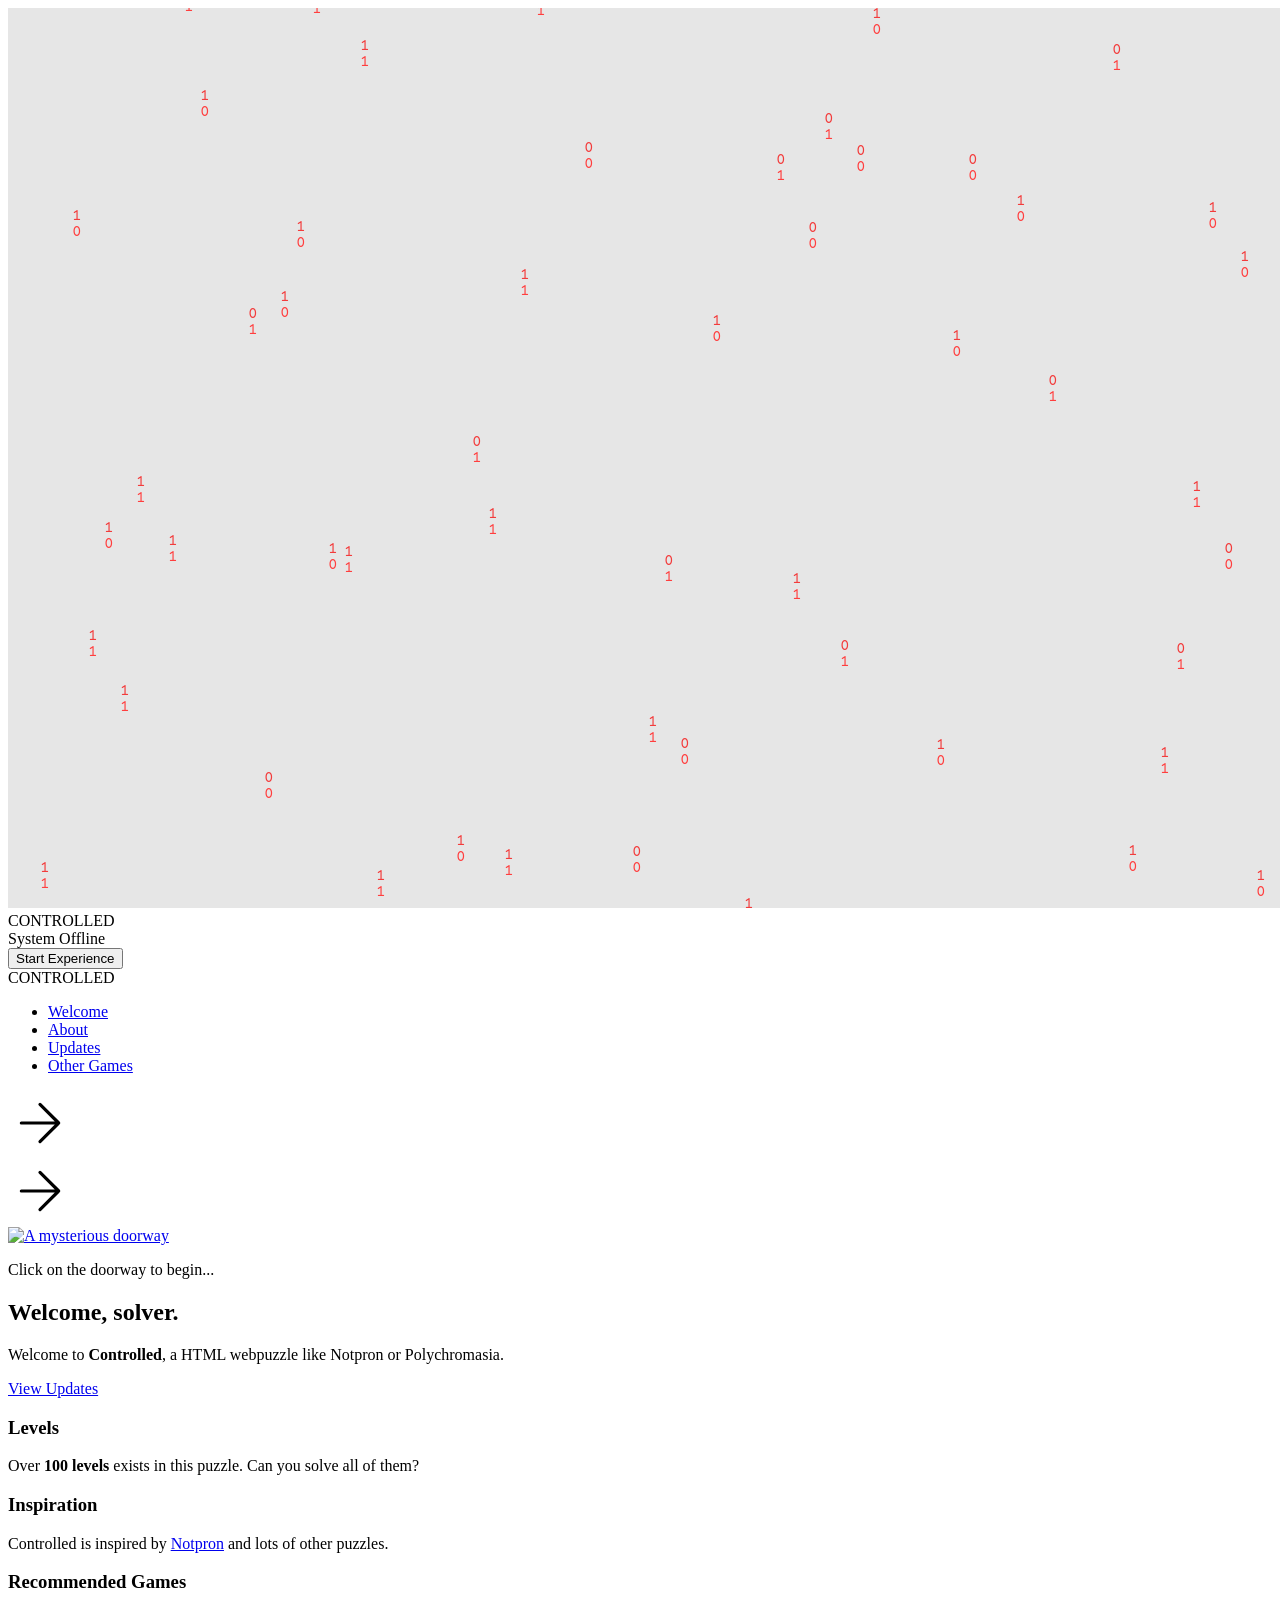
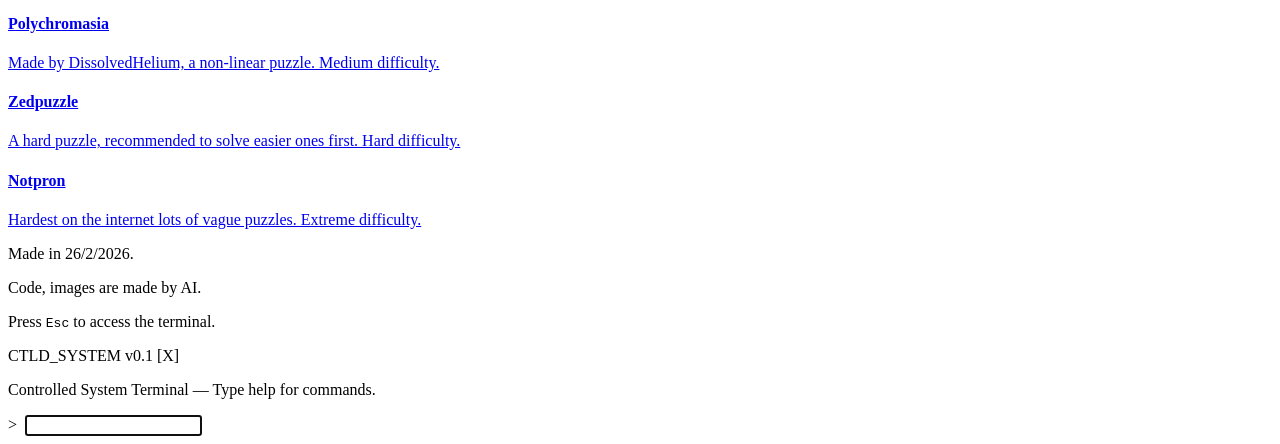
==== index.html @ 227273ed "New favicon" ====
<!DOCTYPE html>
<html lang="en">

<head>
    <meta charset="UTF-8">
    <meta name="viewport" content="width=device-width, initial-scale=1.0">
    <title>Controlled</title>
    <meta name="description"
        content="A browser-based riddle game inspired by Notpron. 100+ levels of pure logic and mystery.">
    <link rel="preconnect" href="https://fonts.googleapis.com">
    <link rel="preconnect" href="https://fonts.gstatic.com" crossorigin>
    <link
        href="https://fonts.googleapis.com/css2?family=Courier+Prime:wght@400;700&family=Outfit:wght@300;400;600;800&family=Share+Tech+Mono&display=swap"
        rel="stylesheet">
    <link rel="stylesheet" href="style.css">
    <link rel="icon" type="image/png" href="favicon-ctld.png">
</head>

<body>
    <div class="loader-wrapper">
        <canvas id="matrix-canvas"></canvas>
        <div class="loader-content">
            <div class="loader-logo">CONTROLLED</div>
            <div class="loader-status">System Offline</div>
            <button id="init-button">Start Experience</button>
        </div>
    </div>

    <div class="scanlines"></div>
    <div class="noise"></div>
    <div class="vignette"></div>
    <div class="fog-wrapper">
        <div class="fog-layer layer1"></div>
        <div class="fog-layer layer2"></div>
    </div>
    <div class="site-background"></div>
    <div class="spotlight"></div>
    <div class="custom-cursor">
        <div class="cursor-dot"></div>
        <div class="cursor-ring"></div>
    </div>

    <header>
        <nav class="glass">
            <div class="logo glitch-hover">CONTROLLED</div>
            <ul>
                <li><a href="#welcome">Welcome</a></li>
                <li><a href="#about">About</a></li>
                <li><a href="updates.html">Updates</a></li>
                <li><a href="#other-games">Other Games</a></li>
                <li id="nav-profile" class="nav-profile"
                    style="display: none; color: var(--primary-color); font-weight: bold; margin-left: 20px;"></li>
            </ul>
        </nav>
    </header>

    <main>

        <section id="entrance" class="doorway-section">
            <div class="doorway-container">
                <div class="door-frame">
                    <div class="side-arrow left">
                        <svg width="64" height="64" viewBox="0 0 24 24" fill="none" stroke="currentColor"
                            stroke-width="1.2" stroke-linecap="round" stroke-linejoin="round">
                            <path d="M5 12h14M12 5l7 7-7 7" />
                        </svg>
                    </div>
                    <div class="side-arrow right">
                        <svg width="64" height="64" viewBox="0 0 24 24" fill="none" stroke="currentColor"
                            stroke-width="1.2" stroke-linecap="round" stroke-linejoin="round">
                            <path d="M5 12h14M12 5l7 7-7 7" />
                        </svg>
                    </div>
                    <a href="level1/index.html" class="door-link">
                        <img src="doorway.png" alt="A mysterious doorway" class="doorway-img">
                        <div class="door-glow"></div>
                    </a>
                </div>
                <p class="doorway-hint">Click on the doorway to begin...</p>
            </div>
        </section>


        <div class="info-wrapper">
            <section id="welcome" class="info-card glass reveal">
                <h2 class="glitch-hover">Welcome, solver.</h2>
                <p>Welcome to <strong>Controlled</strong>, a HTML webpuzzle like Notpron or Polychromasia.</p>
                <div class="welcome-actions">
                    <a href="updates.html" class="btn-secondary small">View Updates</a>
                </div>
            </section>

            <section id="about" class="info-grid">
                <div class="info-card glass reveal">

                    <h3> Levels</h3>
                    <p> Over <strong>100 levels</strong> exists in this puzzle. Can you solve all of them?</p>
                </div>
                <div class="info-card glass reveal">
                    <h3>Inspiration</h3>
                    <p>Controlled is inspired by <a href="https://notpron.com">Notpron</a> and lots of other puzzles.
                    </p>
                </div>
            </section>

            <section id="other-games" class="info-card glass reveal">
                <h3>Recommended Games</h3>
                <div class="games-grid">
                    <a href="https://polychromasia.surge.sh" target="_blank" class="game-item glass">
                        <h4>Polychromasia</h4>
                        <p>Made by DissolvedHelium, a non-linear puzzle. Medium difficulty. </p>
                    </a>
                    <a href="https://zedpuzzle.neocities.org" target="_blank" class="game-item glass">
                        <h4>Zedpuzzle</h4>
                        <p>A hard puzzle, recommended to solve easier ones first. Hard difficulty.</p>
                    </a>
                    <a href="https://notpron.com" target="_blank" class="game-item glass">
                        <h4>Notpron</h4>
                        <p>Hardest on the internet lots of vague puzzles. Extreme difficulty. </p>
                    </a>
                </div>
            </section>
        </div>
    </main>

    <footer class="glass">
        <p> Made in 26/2/2026. </p>
        <p> Code, images are made by AI. </p>
        <p class="terminal-hint">Press <kbd>Esc</kbd> to access the terminal.</p>
    </footer>

    <div id="terminal-overlay" class="terminal-overlay">
        <div class="terminal-window glass">
            <div class="terminal-scanner scan-v-down"></div>
            <div class="terminal-scanner scan-v-up"></div>
            <div class="terminal-scanner scan-h-right"></div>
            <div class="terminal-scanner scan-h-left"></div>
            <div class="terminal-header">
                <span class="terminal-title">CTLD_SYSTEM v0.1</span>
                <span class="terminal-close" id="terminal-close">[X]</span>
            </div>
            <div class="terminal-body" id="terminal-body">
                <p class="terminal-line system">Controlled System Terminal — Type <span class="cmd">help</span> for
                    commands.
                </p>
            </div>
            <div class="terminal-input-row">
                <span class="terminal-prompt">>&nbsp;</span>
                <input type="text" id="terminal-input" class="terminal-input" autocomplete="off" spellcheck="false"
                    autofocus>
            </div>
        </div>
    </div>

    <script src="script.js"></script>
</body>

</html>
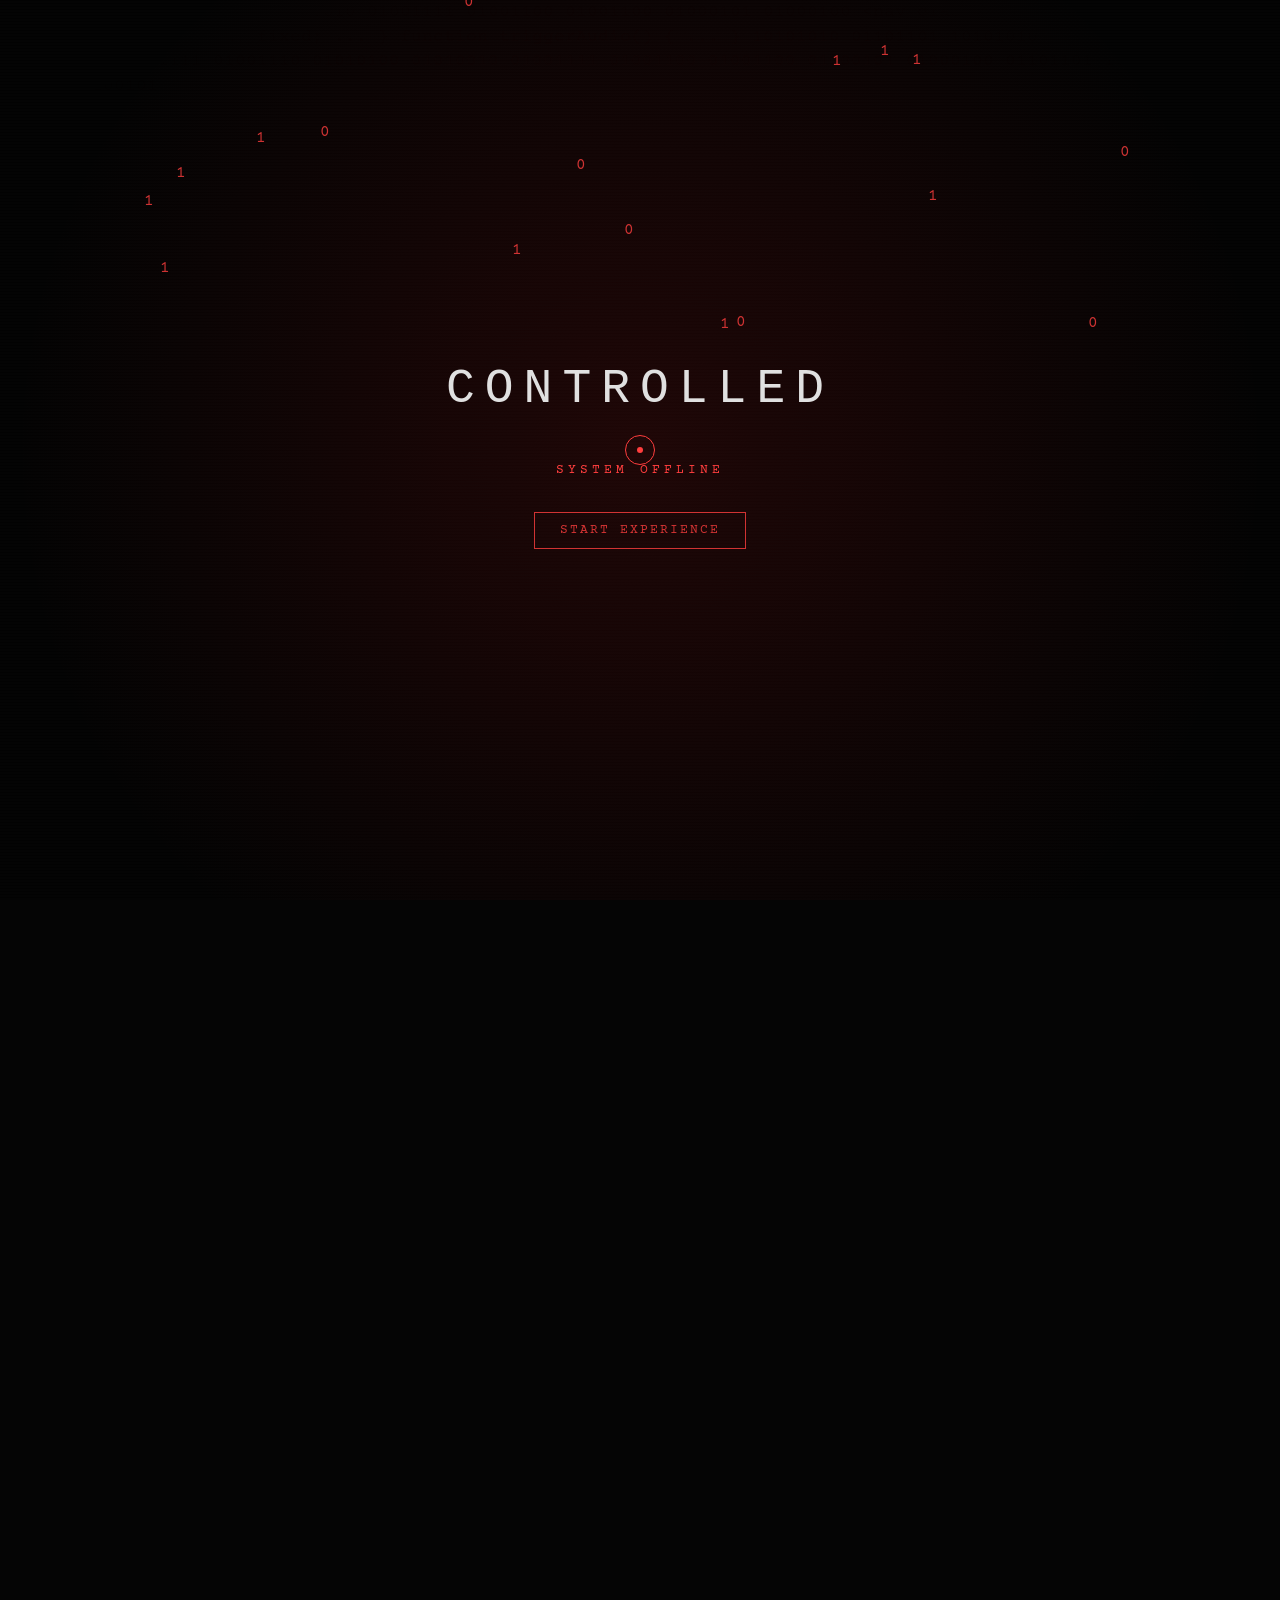
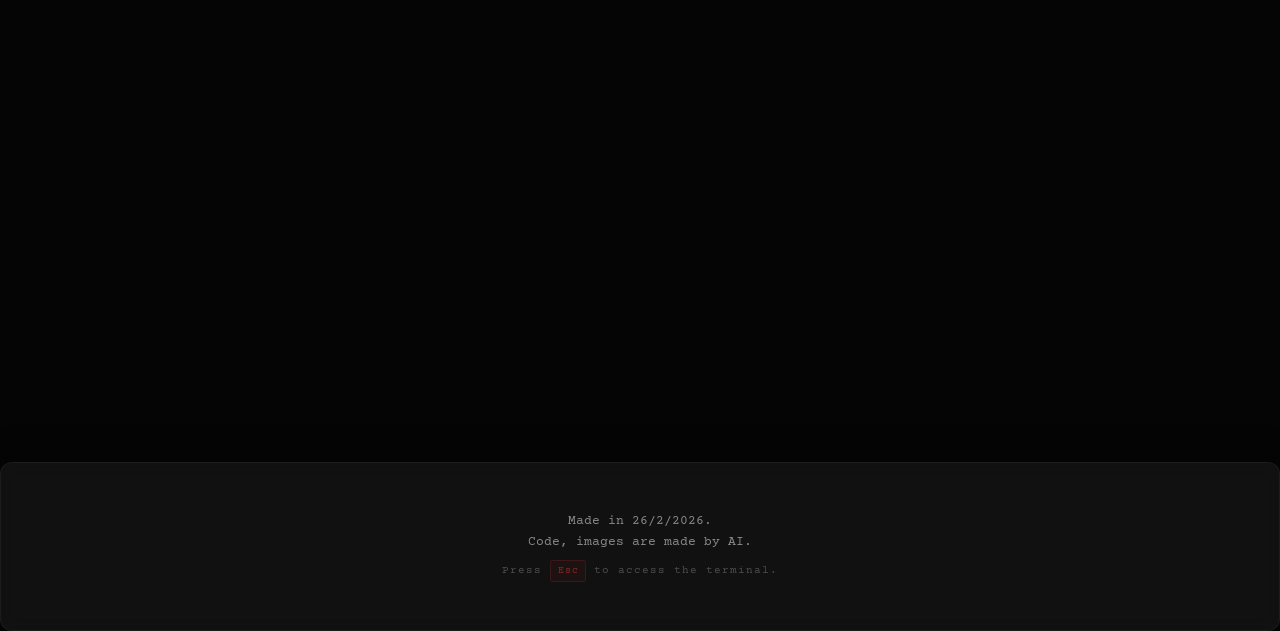
==== commit 65ef8966: "New door + new command" ====
--- a/index.html
+++ b/index.html
@@ -72,7 +72,7 @@
                         </svg>
                     </div>
                     <a href="level1/index.html" class="door-link">
-                        <img src="doorway.png" alt="A mysterious doorway" class="doorway-img">
+                        <img src="doorway-ctld.png" alt="Controlled System Portal" class="doorway-img">
                         <div class="door-glow"></div>
                     </a>
                 </div>
--- a/style.css
+++ b/style.css
@@ -0,0 +1,1194 @@
+:root {
+    --primary-color: #ff3e3e;
+    --accent-color: #ffcc00;
+    --bg-dark: #050505;
+    --glass-bg: rgba(20, 20, 20, 0.8);
+    --glass-border: rgba(255, 255, 255, 0.05);
+    --text-main: #e0e0e0;
+    --text-dim: #888888;
+    --font-outfit: 'Outfit', sans-serif;
+    --font-mono: 'Courier Prime', monospace;
+    --font-tech: 'Share Tech Mono', monospace;
+}
+
+::-webkit-scrollbar {
+    width: 6px;
+    height: 6px;
+}
+
+::-webkit-scrollbar-track {
+    background: #010101;
+}
+
+::-webkit-scrollbar-thumb {
+    background: var(--primary-color);
+    border-radius: 0px;
+    border: 1px solid #010101;
+}
+
+::-webkit-scrollbar-thumb:hover {
+    background: #ff5e5e;
+    box-shadow: 0 0 5px var(--primary-color);
+}
+
+* {
+    scrollbar-width: thin;
+    scrollbar-color: var(--primary-color) #010101;
+}
+
+
+#matrix-canvas {
+    position: absolute;
+    top: 0;
+    left: 0;
+    width: 100%;
+    height: 100%;
+    z-index: 1;
+    opacity: 0.8;
+    pointer-events: none;
+}
+
+* {
+    margin: 0;
+    padding: 0;
+    box-sizing: border-box;
+}
+
+html,
+body {
+    min-height: 100vh;
+}
+
+body {
+    margin: 0;
+    overflow-x: hidden;
+    overflow-y: auto;
+    background: var(--bg-dark);
+    color: var(--text-main);
+    font-family: var(--font-outfit);
+    scrollbar-width: thin;
+    scrollbar-color: var(--primary-color) transparent;
+    line-height: 1.6;
+    cursor: none;
+}
+
+body.loading,
+html.loading {
+    overflow: hidden !important;
+}
+
+a,
+button,
+[role="button"],
+.game-item,
+.door-link {
+    cursor: none !important;
+}
+
+@media (pointer: coarse) {
+    body {
+        cursor: auto;
+    }
+
+    .custom-cursor,
+    .spotlight {
+        display: none !important;
+    }
+}
+
+.vignette {
+    position: fixed;
+    top: 0;
+    left: 0;
+    width: 100%;
+    height: 100%;
+    background: radial-gradient(circle, transparent 20%, rgba(0, 0, 0, 0.7) 100%);
+    pointer-events: none;
+    z-index: 50;
+}
+
+.scanlines {
+    position: fixed;
+    top: 0;
+    left: 0;
+    width: 100%;
+    height: 100%;
+    background: linear-gradient(rgba(18, 16, 16, 0) 50%, rgba(0, 0, 0, 0.25) 50%), linear-gradient(90deg, rgba(255, 0, 0, 0.06), rgba(0, 255, 0, 0.02), rgba(0, 0, 255, 0.06));
+    z-index: 55;
+    background-size: 100% 2px, 3px 100%;
+    pointer-events: none;
+}
+
+.noise {
+    position: fixed;
+    top: 0;
+    left: 0;
+    width: 100%;
+    height: 100%;
+    background: url("data:image/svg+xml,%3Csvg viewBox='0 0 400 400' xmlns='http://www.w3.org/2000/svg'%3E%3Cfilter id='noiseFilter'%3E%3CfeTurbulence type='fractalNoise' baseFrequency='0.75' numOctaves='3' stitchTiles='stitch'/%3E%3C/filter%3E%3Crect width='100%25' height='100%25' filter='url(%23noiseFilter)'/%3E%3C/svg%3E");
+    opacity: 0.05;
+    pointer-events: none;
+    z-index: 55;
+}
+
+.fog-wrapper {
+    position: fixed;
+    top: 0;
+    left: 0;
+    width: 100%;
+    height: 100%;
+    overflow: hidden;
+    pointer-events: none;
+    z-index: 0;
+}
+
+.fog-layer {
+    position: absolute;
+    top: 0;
+    left: 0;
+    width: 200%;
+    height: 100%;
+    background: url("data:image/svg+xml,%3Csvg viewBox='0 0 800 400' xmlns='http://www.w3.org/2000/svg'%3E%3Cfilter id='fogFilter'%3E%3CfeTurbulence type='fractalNoise' baseFrequency='0.01 0.005' numOctaves='3' seed='10'/%3E%3CfeColorMatrix values='0 0 0 0 0.8 0 0 0 0 0.8 0 0 0 0 0.8 0 0 0 0.6 0'/%3E%3C/filter%3E%3Crect width='100%25' height='100%25' filter='url(%23fogFilter)' fill='white'/%3E%3C/svg%3E");
+    background-repeat: repeat-x;
+    opacity: 0.5;
+}
+
+.layer1 {
+    animation: fogMove 60s linear infinite;
+    filter: blur(5px);
+}
+
+.layer2 {
+    animation: fogMove 90s linear infinite reverse;
+    opacity: 0.1;
+    filter: blur(8px);
+    top: -10%;
+}
+
+@keyframes fogMove {
+    from {
+        transform: translateX(0);
+    }
+
+    to {
+        transform: translateX(-50%);
+    }
+}
+
+.loader-wrapper {
+    position: fixed;
+    top: 0;
+    left: 0;
+    width: 100%;
+    height: 100%;
+    background: #050505;
+    background-image:
+        radial-gradient(circle at 50% 50%, rgba(200, 30, 30, 0.15), transparent 80%),
+        linear-gradient(rgba(0, 0, 0, 0.3) 1px, transparent 1px);
+    background-size: 100% 100%, 100% 3px;
+    display: flex;
+    flex-direction: column;
+    justify-content: center;
+    align-items: center;
+    z-index: 10000;
+    opacity: 1;
+    visibility: visible;
+    transition: opacity 1s cubic-bezier(0.19, 1, 0.22, 1), visibility 1s;
+    overflow: hidden;
+}
+
+.loader-wrapper.hidden {
+    opacity: 0;
+    visibility: hidden;
+    pointer-events: none;
+}
+
+.loader-wrapper::before {
+    content: '01000011 01001111 01001110 01010100 01010010 01001111 01001100 01001100 01000101 01000100 <nav class="glass"> console.log("Controlled: Level 0") .site-background { position: fixed; ... } function triggerAudio() { ... } 10101010 01101101 10101010 01010101 11001100 10101010 01011011 11100101 01000011 01001111 01001110 01010100 01010010 01001111 01001100 01001100 01000101 01000100 01101101 10101010 01010101 11001100 10101010 01011011 11100101';
+    position: absolute;
+    top: 0;
+    left: -10%;
+    width: 120%;
+    height: 300%;
+    font-family: var(--font-mono);
+    font-size: 1.1rem;
+    color: rgba(255, 62, 62, 0.12);
+    line-height: 1.4;
+    white-space: pre-wrap;
+    word-break: break-all;
+    pointer-events: none;
+    z-index: 1;
+    animation: codeRain 25s linear infinite;
+    mask-image: radial-gradient(circle at center, black, transparent 90%);
+    -webkit-mask-image: radial-gradient(circle at center, black, transparent 90%);
+}
+
+.loader-wrapper::after {
+    content: 'const loader = document.querySelector(".loader-wrapper"); status.textContent = statuses[statusIdx]; audioCtx = new AudioContext(); radial-gradient(circle at center, rgba(30, 10, 10, 0.9) 0%, rgba(5, 5, 5, 1) 100%) @keyframes glitch { 0% { transform: translate(0); } }';
+    position: absolute;
+    top: -100%;
+    right: -10%;
+    width: 50%;
+    height: 300%;
+    font-family: var(--font-mono);
+    font-size: 0.9rem;
+    color: rgba(255, 62, 62, 0.08);
+    line-height: 1.2;
+    white-space: pre-wrap;
+    word-break: break-all;
+    pointer-events: none;
+    z-index: 2;
+    animation: codeRainReverse 40s linear infinite;
+    opacity: 0.6;
+}
+
+.loader-content {
+    position: relative;
+    z-index: 10;
+    text-align: center;
+}
+
+@keyframes dataStream {
+    from {
+        transform: translateY(0);
+    }
+
+    to {
+        transform: translateY(-50%);
+    }
+}
+
+@keyframes scanner {
+
+    0%,
+    100% {
+        transform: translate(-50%, -50%) rotate(45deg) translateY(-15%);
+    }
+
+    50% {
+        transform: translate(-50%, -50%) rotate(45deg) translateY(15%);
+    }
+}
+
+.loader-content {
+    text-align: center;
+    position: relative;
+    z-index: 10;
+}
+
+.loader-logo {
+    font-size: 3rem;
+    font-weight: 400;
+    margin-bottom: 2rem;
+    font-family: var(--font-tech);
+    letter-spacing: 10px;
+    color: var(--text-main);
+    text-transform: uppercase;
+}
+
+.loader-logo span {
+    color: #000;
+    background: var(--primary-color);
+    padding: 0 5px;
+}
+
+.loader-status {
+    font-family: var(--font-mono);
+    color: var(--primary-color);
+    font-size: 0.8rem;
+    letter-spacing: 4px;
+    text-transform: uppercase;
+    margin-bottom: 2rem;
+}
+
+#init-button {
+    background: transparent;
+    border: 1px solid var(--primary-color);
+    color: var(--primary-color);
+    padding: 10px 25px;
+    font-family: var(--font-mono);
+    text-transform: uppercase;
+    letter-spacing: 2px;
+    cursor: none;
+    transition: all 0.3s;
+    opacity: 0.8;
+}
+
+#init-button:hover {
+    background: var(--primary-color);
+    color: #000;
+    box-shadow: 0 0 20px rgba(255, 62, 62, 0.4);
+    opacity: 1;
+}
+
+.loader-status.blink-anim {
+    animation: blink 1s step-end infinite;
+}
+
+@keyframes blink {
+    50% {
+        opacity: 0;
+    }
+}
+
+.site-background {
+    position: fixed;
+    top: 0;
+    left: 0;
+    width: 100%;
+    height: 100%;
+    background:
+        linear-gradient(rgba(0, 0, 0, 0.4), rgba(0, 0, 0, 0.4)),
+        url('site-bg-ctld.png') center center fixed;
+    background-size: cover;
+    opacity: 1;
+    z-index: -5;
+    transition: opacity 2s ease-in-out;
+}
+
+
+.glass {
+    background: var(--glass-bg);
+    backdrop-filter: blur(10px);
+    -webkit-backdrop-filter: blur(10px);
+    border: 1px solid var(--glass-border);
+    border-radius: 12px;
+    box-shadow: 0 10px 40px rgba(0, 0, 0, 0.5);
+}
+
+
+header {
+    padding: 1.5rem 5%;
+    position: fixed;
+    width: 100%;
+    z-index: 100;
+}
+
+nav {
+    display: flex;
+    justify-content: space-between;
+    align-items: center;
+    padding: 0.8rem 2rem;
+}
+
+.logo {
+    font-family: 'Share Tech Mono', monospace;
+    font-size: 1.8rem;
+    font-weight: 400;
+    letter-spacing: 1px;
+    text-transform: uppercase;
+    color: var(--text-main);
+}
+
+.logo span {
+    color: var(--primary-color);
+}
+
+nav ul {
+    display: flex;
+    list-style: none;
+    gap: 2rem;
+}
+
+nav ul li a {
+    text-decoration: none;
+    color: var(--text-dim);
+    font-size: 0.9rem;
+    font-weight: 600;
+    text-transform: uppercase;
+    transition: color 0.3s ease;
+}
+
+nav ul li a:hover,
+nav ul li a.active-page {
+    color: var(--text-main);
+    border-bottom: 2px solid var(--primary-color);
+}
+
+
+.sub-page {
+    padding-top: 140px;
+    min-height: 100vh;
+    position: relative;
+    z-index: 70;
+}
+
+main {
+    position: relative;
+    z-index: 70;
+}
+
+
+.doorway-section {
+    min-height: 100vh;
+    display: flex;
+    flex-direction: column;
+    justify-content: center;
+    align-items: center;
+    background: transparent;
+    padding-top: 80px;
+}
+
+.doorway-container {
+    text-align: center;
+    position: relative;
+    max-width: 600px;
+    width: 90%;
+    margin: 0 auto;
+}
+
+.door-frame {
+    display: flex;
+    justify-content: center;
+    align-items: center;
+    position: relative;
+    border: 4px solid rgba(255, 62, 62, 0.2);
+    transition: transform 0.5s cubic-bezier(0.175, 0.885, 0.32, 1.275), border-color 0.5s, box-shadow 0.5s;
+    overflow: visible;
+}
+
+.door-link {
+    display: block;
+    position: relative;
+    cursor: pointer;
+    line-height: 0;
+}
+
+.doorway-img {
+    width: 100%;
+    max-width: 100%;
+    height: auto;
+    display: block;
+    margin: 0 auto;
+    filter: contrast(1.2);
+    transition: filter 0.5s, transform 0.5s;
+}
+
+.door-glow {
+    position: absolute;
+    bottom: 0;
+    left: 50%;
+    transform: translateX(-50%);
+    width: 150px;
+    height: 10px;
+    background: var(--primary-color);
+    filter: blur(20px);
+    opacity: 0;
+    transition: opacity 0.5s;
+}
+
+.door-frame:hover {
+    transform: scale(1.02);
+    border-color: var(--primary-color);
+    box-shadow: 0 0 30px rgba(255, 62, 62, 0.3);
+}
+
+.door-frame:hover .doorway-img {
+    filter: grayscale(0) contrast(1.1);
+    transform: scale(1.05);
+}
+
+.door-frame:hover .door-glow {
+    opacity: 0.6;
+    animation: pulse 2s infinite;
+}
+
+.doorway-hint {
+    margin-top: 2rem;
+    font-family: var(--font-mono);
+    color: var(--text-dim);
+    letter-spacing: 2px;
+    font-size: 0.9rem;
+    text-transform: uppercase;
+}
+
+
+.side-arrow {
+    position: absolute;
+    top: 50%;
+    transform: translateY(-50%);
+    color: var(--primary-color);
+    opacity: 0.6;
+    pointer-events: auto;
+    padding: 50px;
+}
+
+.side-arrow svg {
+    display: block;
+    filter: drop-shadow(0 0 8px var(--primary-color));
+    transition: transform 0.6s cubic-bezier(0.175, 0.885, 0.32, 1.275);
+}
+
+.side-arrow.left {
+    left: -150px;
+    animation: sideGlowLeft 3s infinite ease-in-out;
+}
+
+.side-arrow.right {
+    right: -150px;
+    animation: sideGlowRight 3s infinite ease-in-out;
+}
+
+.side-arrow.right svg {
+    transform: rotate(180deg);
+}
+
+.side-arrow.left:hover svg {
+    transform: rotate(360deg);
+}
+
+.side-arrow.right:hover svg {
+    transform: rotate(540deg);
+}
+
+@keyframes sideGlowLeft {
+
+    0%,
+    100% {
+        opacity: 0.3;
+        transform: translateY(-50%) translate(0, 0) rotate(0deg);
+    }
+
+    50% {
+        opacity: 0.9;
+        transform: translateY(-50%) translate(-10px, 0) rotate(10deg);
+    }
+}
+
+@keyframes sideGlowRight {
+
+    0%,
+    100% {
+        opacity: 0.3;
+        transform: translateY(-50%) translate(0, 0) rotate(0deg);
+    }
+
+    50% {
+        opacity: 0.9;
+        transform: translateY(-50%) translate(10px, 0) rotate(-10deg);
+    }
+}
+
+@keyframes pulse {
+    0% {
+        opacity: 0.4;
+        transform: translateX(-50%) scale(1);
+    }
+
+    50% {
+        opacity: 0.8;
+        transform: translateX(-50%) scale(1.2);
+    }
+
+    100% {
+        opacity: 0.4;
+        transform: translateX(-50%) scale(1);
+    }
+}
+
+
+.info-wrapper {
+    max-width: 900px;
+    margin: 0 auto;
+    padding: 0 5% 100px;
+}
+
+.info-card {
+    padding: 3rem;
+    margin-bottom: 3rem;
+}
+
+.info-card h2,
+.info-card h3 {
+    margin-bottom: 1.5rem;
+    letter-spacing: 1px;
+}
+
+.info-card h2 {
+    color: var(--accent-color);
+    font-size: 2.5rem;
+}
+
+.info-card h3 {
+    color: var(--primary-color);
+    font-size: 1.5rem;
+}
+
+.info-card p {
+    font-size: 1.1rem;
+    color: var(--text-dim);
+    margin-bottom: 1rem;
+}
+
+.welcome-actions {
+    margin-top: 2rem;
+}
+
+.btn-secondary.small {
+    display: inline-block;
+    padding: 0.6rem 1.5rem;
+    font-size: 0.9rem;
+    text-decoration: none;
+    border: 1px solid var(--primary-color);
+    background: rgba(255, 62, 62, 0.1);
+    color: var(--text-main);
+    border-radius: 4px;
+    transition: all 0.3s;
+}
+
+.btn-secondary.small:hover {
+    background: var(--primary-color);
+    box-shadow: 0 0 15px var(--primary-color);
+}
+
+.info-grid {
+    display: grid;
+    grid-template-columns: 1fr 1fr;
+    gap: 2rem;
+    margin-bottom: 3rem;
+}
+
+.log-list {
+    list-style: none;
+}
+
+.log-list li {
+    padding: 0.8rem 0;
+    border-bottom: 1px solid var(--glass-border);
+    font-family: var(--font-mono);
+}
+
+.log-list .date {
+    color: var(--accent-color);
+    margin-right: 1rem;
+}
+
+.games-grid {
+    display: grid;
+    grid-template-columns: repeat(auto-fit, minmax(200px, 1fr));
+    gap: 1.5rem;
+    margin-top: 1rem;
+}
+
+.game-item {
+    padding: 1.5rem;
+    text-align: center;
+    text-decoration: none;
+    color: inherit;
+    display: block;
+    transition: all 0.3s;
+    border: 1px solid transparent;
+}
+
+.game-item:hover {
+    transform: translateY(-5px);
+    background: rgba(255, 255, 255, 0.05);
+    border-color: var(--primary-color);
+    box-shadow: 0 0 10px rgba(255, 62, 62, 0.2);
+}
+
+.game-item h4 {
+    margin-bottom: 0.5rem;
+    font-size: 1rem;
+}
+
+.game-item p {
+    font-size: 0.85rem;
+}
+
+
+footer {
+    padding: 3rem;
+    text-align: center;
+    border-radius: 0;
+    border-left: none;
+    border-right: none;
+    border-bottom: none;
+}
+
+footer p {
+    font-size: 0.8rem;
+    color: var(--text-dim);
+    font-family: var(--font-mono);
+}
+
+
+.reveal {
+    opacity: 0;
+    transform: translateY(20px);
+    transition: all 0.6s ease-out;
+}
+
+.reveal.active {
+    opacity: 1;
+    transform: translateY(0);
+}
+
+.custom-cursor {
+    position: fixed;
+    top: 0;
+    left: 0;
+    width: 100%;
+    height: 100%;
+    pointer-events: none;
+    z-index: 200000;
+    opacity: 1;
+    transition: opacity 0.3s ease;
+}
+
+.cursor-dot {
+    position: absolute;
+    width: 6px;
+    height: 6px;
+    background: var(--primary-color);
+    border-radius: 50%;
+    transform: translate(-50%, -50%);
+    transition: width 0.3s, height 0.3s, background 0.3s;
+}
+
+.cursor-ring {
+    position: absolute;
+    width: 30px;
+    height: 30px;
+    border: 1px solid var(--primary-color);
+    border-radius: 50%;
+    transform: translate(-50%, -50%);
+    transition: width 0.3s, height 0.3s, border-color 0.3s;
+}
+
+.custom-cursor.hovering .cursor-dot {
+    width: 4px;
+    height: 4px;
+    background: var(--accent-color);
+}
+
+.custom-cursor.hovering .cursor-ring {
+    width: 50px;
+    height: 50px;
+    border-color: var(--accent-color);
+    border-width: 2px;
+}
+
+.spotlight {
+    position: fixed;
+    top: 0;
+    left: 0;
+    width: 100%;
+    height: 100%;
+    pointer-events: none;
+    z-index: 150000;
+    opacity: 1;
+    transition: opacity 0.5s;
+}
+
+@keyframes glitch {
+    0% {
+        transform: translate(0);
+        text-shadow: none;
+    }
+
+    20% {
+        transform: translate(-2px, 2px);
+        text-shadow: 2px 0 var(--primary-color), -2px 0 var(--accent-color);
+    }
+
+    40% {
+        transform: translate(-2px, -2px);
+    }
+
+    60% {
+        transform: translate(2px, 2px);
+    }
+
+    80% {
+        transform: translate(2px, -2px);
+    }
+
+    100% {
+        transform: translate(0);
+        text-shadow: none;
+    }
+}
+
+.glitch-hover:hover,
+.glitch-hover.glitch-active {
+    animation: glitch 0.3s infinite;
+}
+
+@keyframes scanlineFlicker {
+
+    0%,
+    95%,
+    100% {
+        opacity: 0.3;
+    }
+
+    96% {
+        opacity: 0.15;
+    }
+
+    97% {
+        opacity: 0.35;
+    }
+
+    98% {
+        opacity: 0.1;
+    }
+
+    99% {
+        opacity: 0.4;
+    }
+}
+
+.scanlines {
+    animation: scanlineFlicker 8s steps(1) infinite;
+}
+
+.door-frame:hover .door-glow {
+    width: 250px;
+    height: 20px;
+    filter: blur(30px);
+    opacity: 0.8;
+}
+
+.door-frame::after {
+    content: '';
+    position: absolute;
+    inset: -2px;
+    border-radius: inherit;
+    background: linear-gradient(135deg, rgba(255, 62, 62, 0.15), transparent 40%, transparent 60%, rgba(255, 204, 0, 0.1));
+    opacity: 0;
+    transition: opacity 0.5s;
+    pointer-events: none;
+    z-index: -1;
+}
+
+.door-frame:hover::after {
+    opacity: 1;
+}
+
+@keyframes typeHint {
+    from {
+        width: 0;
+    }
+
+    to {
+        width: 100%;
+    }
+}
+
+.doorway-hint {
+    overflow: hidden;
+    white-space: nowrap;
+    border-right: 2px solid var(--text-dim);
+    animation: typeHint 2s steps(30) 1s forwards, blink 1s step-end infinite 3s;
+    width: 0;
+    display: inline-block;
+}
+
+.terminal-overlay {
+    position: fixed;
+    inset: 0;
+    background: #000;
+    z-index: 150001;
+    display: flex;
+    justify-content: center;
+    align-items: center;
+    opacity: 0;
+    visibility: hidden;
+    transition: opacity 0.3s, visibility 0.3s;
+}
+
+.terminal-overlay.open {
+    opacity: 1;
+    visibility: visible;
+}
+
+.terminal-window {
+    width: 100vw;
+    height: 100vh;
+    max-width: 100vw;
+    max-height: 100vh;
+    display: flex;
+    flex-direction: column;
+    background: #000;
+    position: relative;
+    overflow: hidden;
+    border: 4px solid var(--primary-color);
+    box-shadow: inset 0 0 20px rgba(255, 62, 62, 0.2);
+}
+
+.terminal-header {
+    display: flex;
+    justify-content: space-between;
+    align-items: center;
+    padding: 0.6rem 1rem;
+    border-bottom: 1px solid rgba(255, 62, 62, 0.2);
+    font-family: var(--font-mono);
+    font-size: 0.75rem;
+    color: var(--primary-color);
+    letter-spacing: 2px;
+    text-transform: uppercase;
+}
+
+.terminal-close {
+    cursor: none;
+    transition: color 0.2s;
+}
+
+.terminal-close:hover {
+    color: var(--accent-color);
+}
+
+.terminal-body {
+    flex: 1;
+    overflow-y: auto;
+    padding: 1rem;
+    font-family: var(--font-mono);
+    font-size: 0.8rem;
+    line-height: 1.8;
+    color: var(--text-dim);
+    scrollbar-width: thin;
+    scrollbar-color: var(--primary-color) transparent;
+}
+
+.terminal-line {
+    margin-bottom: 0.3rem;
+    word-break: break-word;
+}
+
+.terminal-line.system {
+    color: var(--primary-color);
+}
+
+.terminal-line.user {
+    color: var(--accent-color);
+}
+
+.terminal-line.user::before {
+    content: '> ';
+    color: var(--text-dim);
+}
+
+.terminal-line .cmd {
+    color: var(--accent-color);
+    font-weight: 700;
+}
+
+.terminal-input-row {
+    display: flex;
+    align-items: center;
+    padding: 0.6rem 1rem;
+    border-top: 1px solid rgba(255, 62, 62, 0.2);
+    font-family: var(--font-mono);
+    font-size: 0.8rem;
+}
+
+.terminal-prompt {
+    color: var(--primary-color);
+    flex-shrink: 0;
+}
+
+.terminal-input {
+    flex: 1;
+    background: transparent;
+    border: none;
+    outline: none;
+    color: var(--text-main);
+    font-family: var(--font-mono);
+    font-size: 0.8rem;
+    caret-color: var(--primary-color);
+    cursor: none;
+}
+
+.terminal-scanner {
+    position: absolute;
+    pointer-events: none;
+    z-index: 10;
+    opacity: 0;
+}
+
+.scan-v-down,
+.scan-v-up {
+    left: 0;
+    width: 100%;
+    height: 8vh;
+}
+
+.scan-v-down {
+    top: -8vh;
+    background: linear-gradient(to bottom, transparent, rgba(255, 62, 62, 0.2) 50%, var(--primary-color) 100%);
+    animation: scanVDown 20s linear infinite;
+}
+
+.scan-v-up {
+    bottom: -8vh;
+    background: linear-gradient(to top, transparent, rgba(255, 62, 62, 0.2) 50%, var(--primary-color) 100%);
+    animation: scanVUp 20s linear infinite;
+}
+
+.scan-h-right,
+.scan-h-left {
+    top: 0;
+    width: 8vw;
+    height: 100%;
+}
+
+.scan-h-right {
+    left: -8vw;
+    background: linear-gradient(to right, transparent, rgba(255, 62, 62, 0.2) 50%, var(--primary-color) 100%);
+    animation: scanHRight 20s linear infinite;
+}
+
+.scan-h-left {
+    right: -8vw;
+    background: linear-gradient(to left, transparent, rgba(255, 62, 62, 0.2) 50%, var(--primary-color) 100%);
+    animation: scanHLeft 20s linear infinite;
+}
+
+@keyframes scanVDown {
+    0% {
+        top: -8vh;
+        opacity: 0;
+    }
+
+    1%,
+    19% {
+        opacity: 0.5;
+    }
+
+    20% {
+        top: 100%;
+        opacity: 0;
+    }
+
+    100% {
+        top: 100%;
+        opacity: 0;
+    }
+}
+
+@keyframes scanVUp {
+
+    0%,
+    25% {
+        bottom: -8vh;
+        opacity: 0;
+    }
+
+    26%,
+    44% {
+        opacity: 0.5;
+    }
+
+    45% {
+        bottom: 100%;
+        opacity: 0;
+    }
+
+    100% {
+        bottom: 100%;
+        opacity: 0;
+    }
+}
+
+@keyframes scanHRight {
+
+    0%,
+    50% {
+        left: -8vw;
+        opacity: 0;
+    }
+
+    51%,
+    69% {
+        opacity: 0.5;
+    }
+
+    70% {
+        left: 100%;
+        opacity: 0;
+    }
+
+    100% {
+        left: 100%;
+        opacity: 0;
+    }
+}
+
+@keyframes scanHLeft {
+
+    0%,
+    75% {
+        right: -8vw;
+        opacity: 0;
+    }
+
+    76%,
+    94% {
+        opacity: 0.5;
+    }
+
+    95% {
+        right: 100%;
+        opacity: 0;
+    }
+
+    100% {
+        right: 100%;
+        opacity: 0;
+    }
+}
+
+.terminal-open,
+.terminal-open body {
+    overflow: hidden !important;
+    height: 100vh !important;
+    position: fixed;
+    width: 100%;
+}
+
+.terminal-hint {
+    margin-top: 0.5rem;
+    font-size: 0.7rem !important;
+    color: var(--text-dim) !important;
+    opacity: 0.5;
+    letter-spacing: 1px;
+}
+
+.terminal-hint kbd {
+    display: inline-block;
+    padding: 0.1rem 0.4rem;
+    border: 1px solid rgba(255, 62, 62, 0.3);
+    border-radius: 3px;
+    background: rgba(255, 62, 62, 0.1);
+    font-family: var(--font-mono);
+    font-size: 0.65rem;
+    color: var(--primary-color);
+}
+
+.info-grid .reveal:nth-child(2) {
+    transition-delay: 0.15s;
+}
+
+@media (max-width: 768px) {
+    .info-grid {
+        grid-template-columns: 1fr;
+    }
+
+    nav ul {
+        display: none;
+    }
+
+    .info-card {
+        padding: 2rem;
+    }
+
+    .terminal-window {
+        width: 100vw;
+        height: 100vh;
+        max-width: 100vw;
+        max-height: 100vh;
+        border: 2px solid var(--primary-color);
+    }
+}
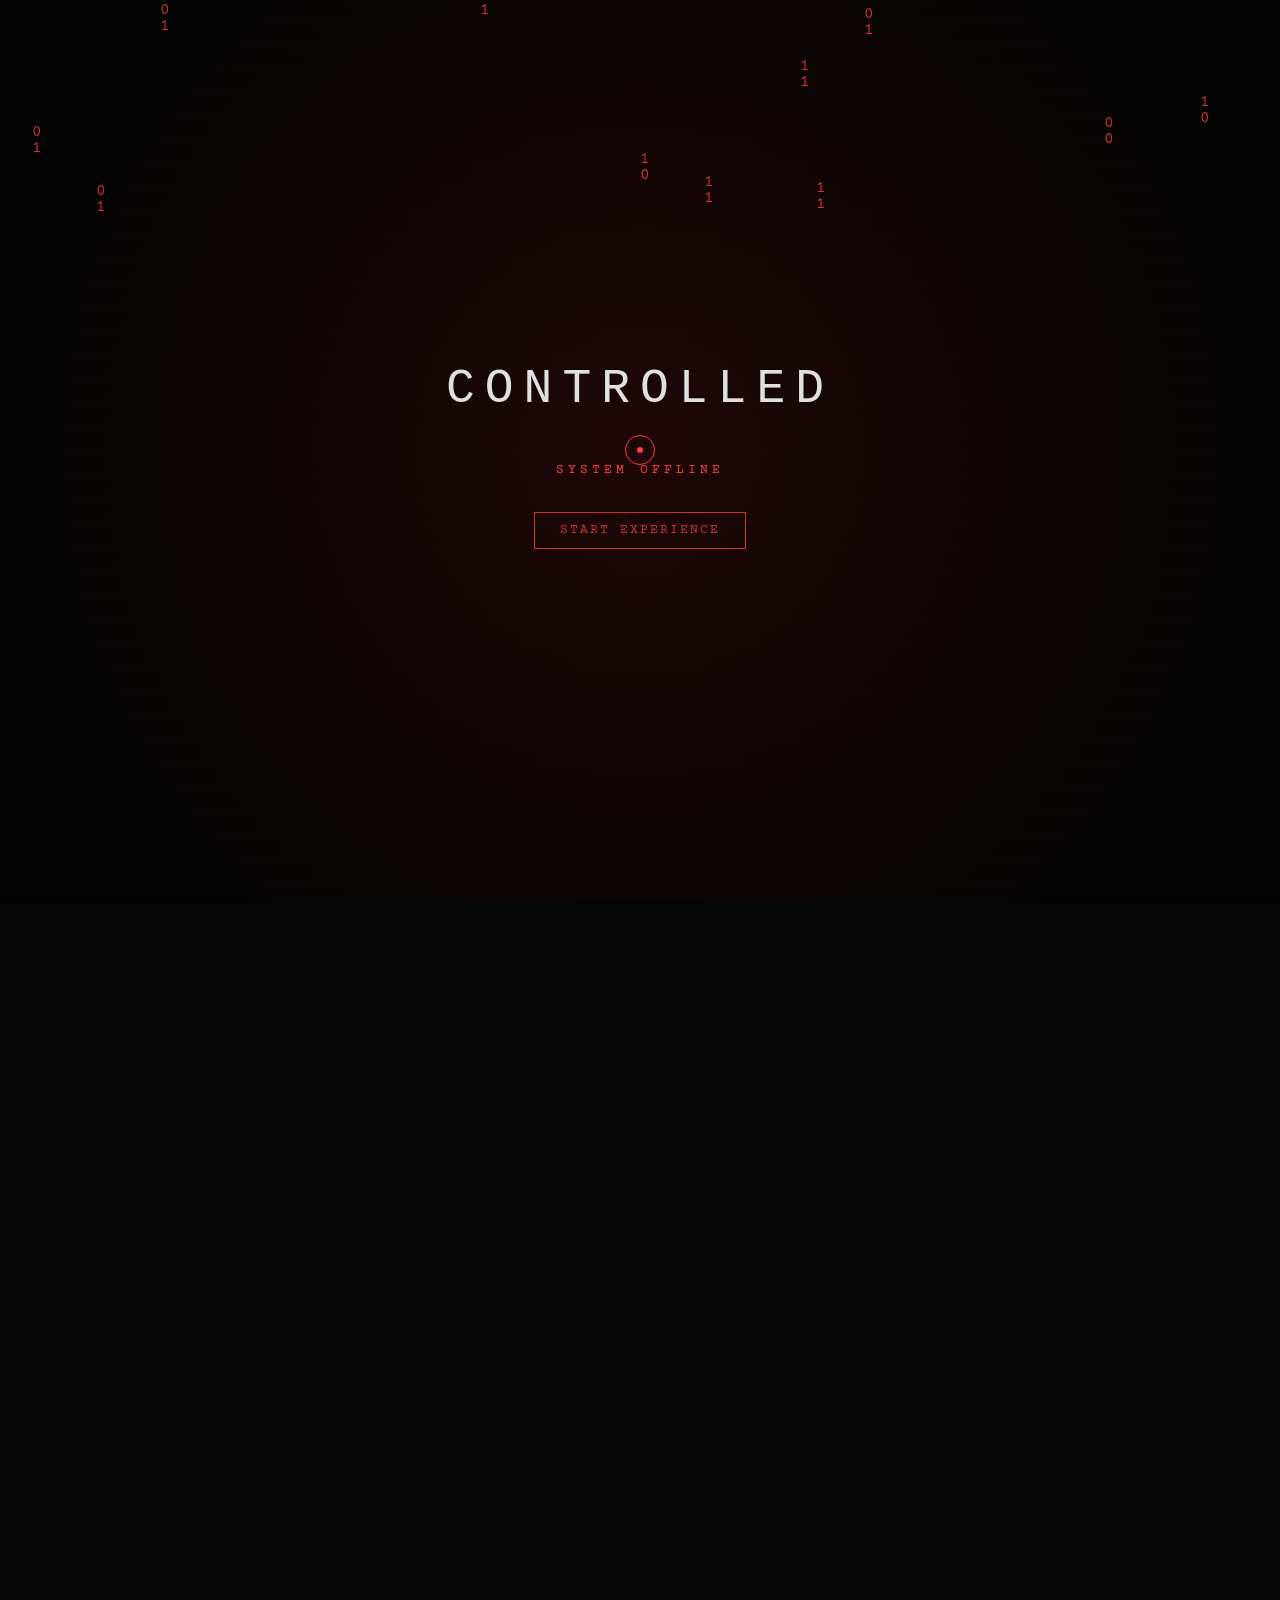
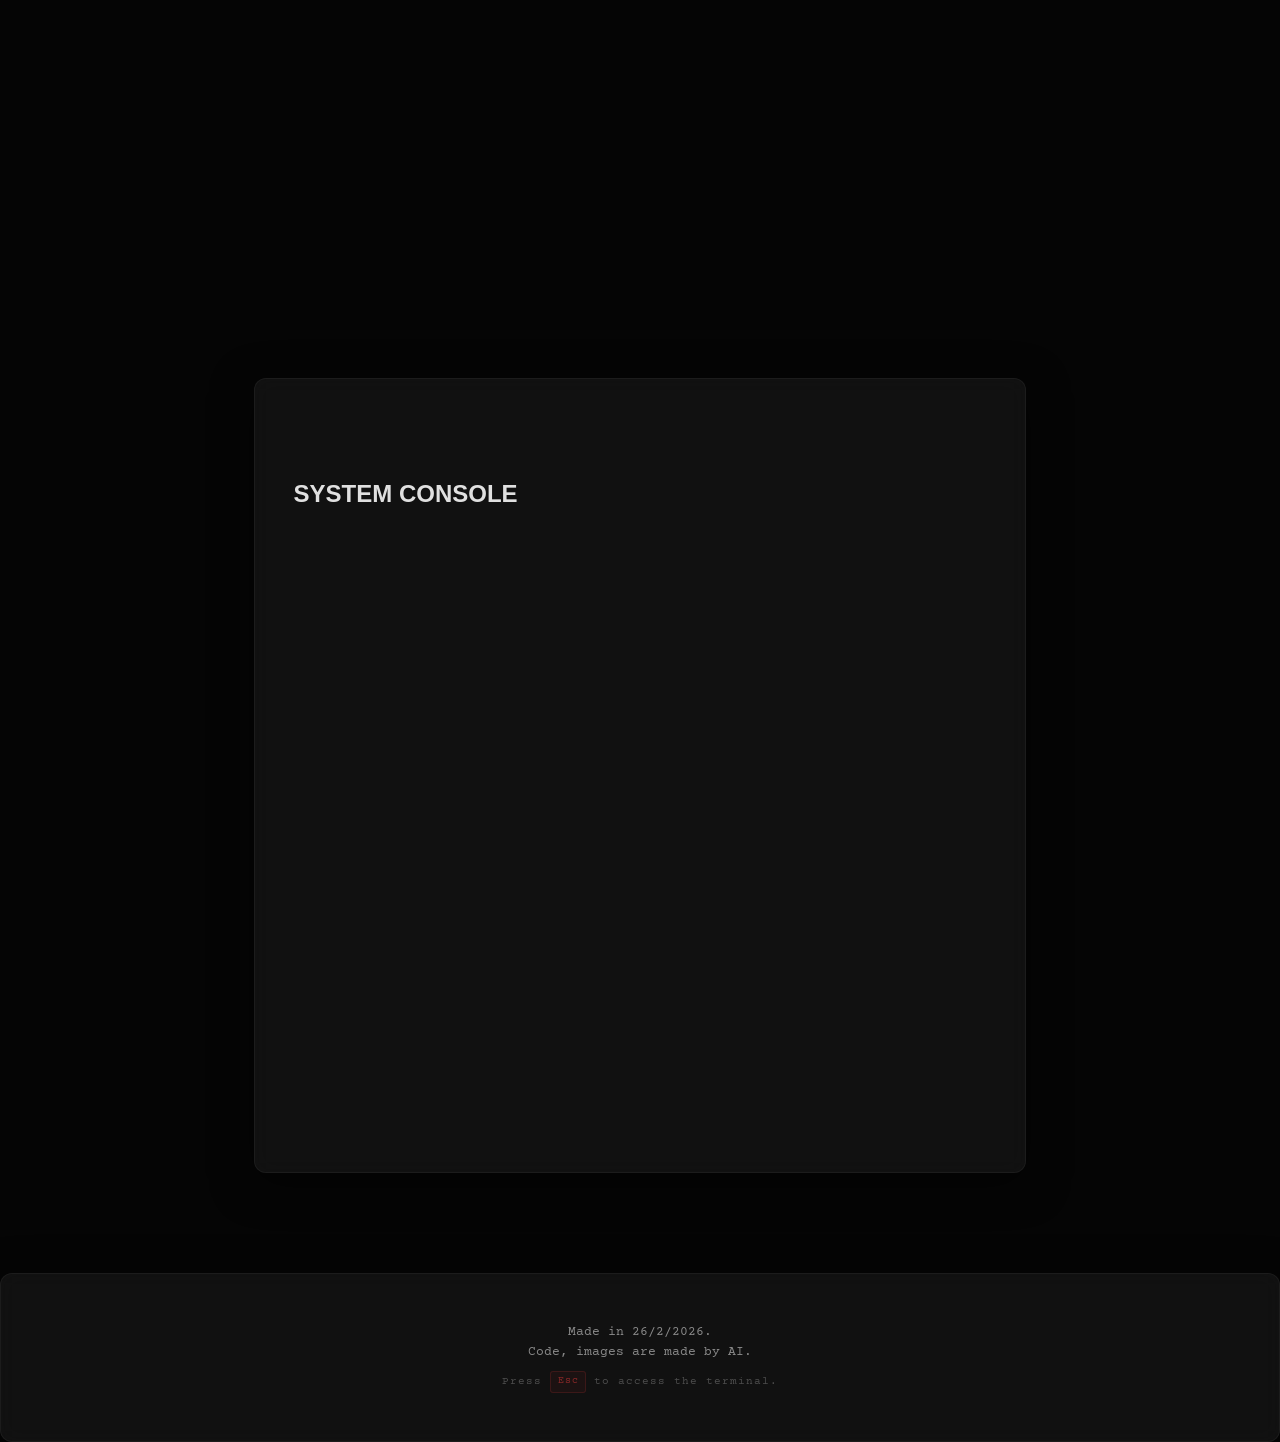
==== commit b75d7fbc: "Add files via upload" ====
--- a/index.html
+++ b/index.html
@@ -120,6 +120,33 @@
                     </a>
                 </div>
             </section>
+
+            <section id="terminal-info" class="terminal-info-section glass">
+                <div class="section-header">
+                    <h2 class="glitch-hover">SYSTEM CONSOLE</h2>
+                    <div class="header-line"></div>
+                </div>
+                <div class="info-grid">
+                    <div class="info-card reveal">
+                        <h3>Command Interface</h3>
+                        <p>The **CTLD_SYSTEM Terminal** is your primary tool for interacting with the mainframe. It
+                            allows you to manage solver profiles, track global rankings, and access encrypted system
+                            logs.</p>
+                        <div class="terminal-hint-inline">
+                            Press <kbd>Esc</kbd> to toggle the console
+                        </div>
+                    </div>
+                    <div class="info-card reveal">
+                        <h3>Core Protocols</h3>
+                        <ul class="log-list">
+                            <li><span class="cmd">manual</span> — View full command list</li>
+                            <li><span class="cmd">solvers global</span> — Global leaderboard</li>
+                            <li><span class="cmd">log</span> — Access system lore</li>
+                        </ul>
+                        <button id="launch-terminal" class="terminal-btn">INITIATE CONSOLE</button>
+                    </div>
+                </div>
+            </section>
         </div>
     </main>
 
--- a/style.css
+++ b/style.css
@@ -889,14 +889,15 @@
 .terminal-overlay {
     position: fixed;
     inset: 0;
-    background: #000;
+    background: rgba(0, 0, 0, 0.85);
+    backdrop-filter: blur(8px);
     z-index: 150001;
     display: flex;
     justify-content: center;
     align-items: center;
     opacity: 0;
     visibility: hidden;
-    transition: opacity 0.3s, visibility 0.3s;
+    transition: opacity 0.3s cubic-bezier(0.19, 1, 0.22, 1), visibility 0.3s;
 }
 
 .terminal-overlay.open {
@@ -905,10 +906,10 @@
 }
 
 .terminal-window {
-    width: 100vw;
-    height: 100vh;
-    max-width: 100vw;
-    max-height: 100vh;
+    width: 90vw;
+    height: 85vh;
+    max-width: 1200px;
+    max-height: 900px;
     display: flex;
     flex-direction: column;
     background: #000;
@@ -1171,6 +1172,46 @@
     transition-delay: 0.15s;
 }
 
+.terminal-info-section {
+    padding: 6rem 5%;
+    margin-top: 4rem;
+    border-top: 1px solid var(--glass-border);
+}
+
+.terminal-hint-inline {
+    margin-top: 1.5rem;
+    font-size: 0.75rem;
+    color: var(--text-dim);
+    font-family: var(--font-mono);
+}
+
+.terminal-hint-inline kbd {
+    background: rgba(255, 62, 62, 0.1);
+    border: 1px solid rgba(255, 62, 62, 0.3);
+    padding: 2px 6px;
+    border-radius: 4px;
+    color: var(--primary-color);
+}
+
+.terminal-btn {
+    margin-top: 2rem;
+    background: transparent;
+    border: 1px solid var(--primary-color);
+    color: var(--primary-color);
+    padding: 0.8rem 1.5rem;
+    font-family: var(--font-tech);
+    letter-spacing: 2px;
+    cursor: none;
+    transition: all 0.3s;
+    text-transform: uppercase;
+}
+
+.terminal-btn:hover {
+    background: var(--primary-color);
+    color: #000;
+    box-shadow: 0 0 15px var(--primary-color);
+}
+
 @media (max-width: 768px) {
     .info-grid {
         grid-template-columns: 1fr;
@@ -1189,6 +1230,5 @@
         height: 100vh;
         max-width: 100vw;
         max-height: 100vh;
-        border: 2px solid var(--primary-color);
     }
 }
